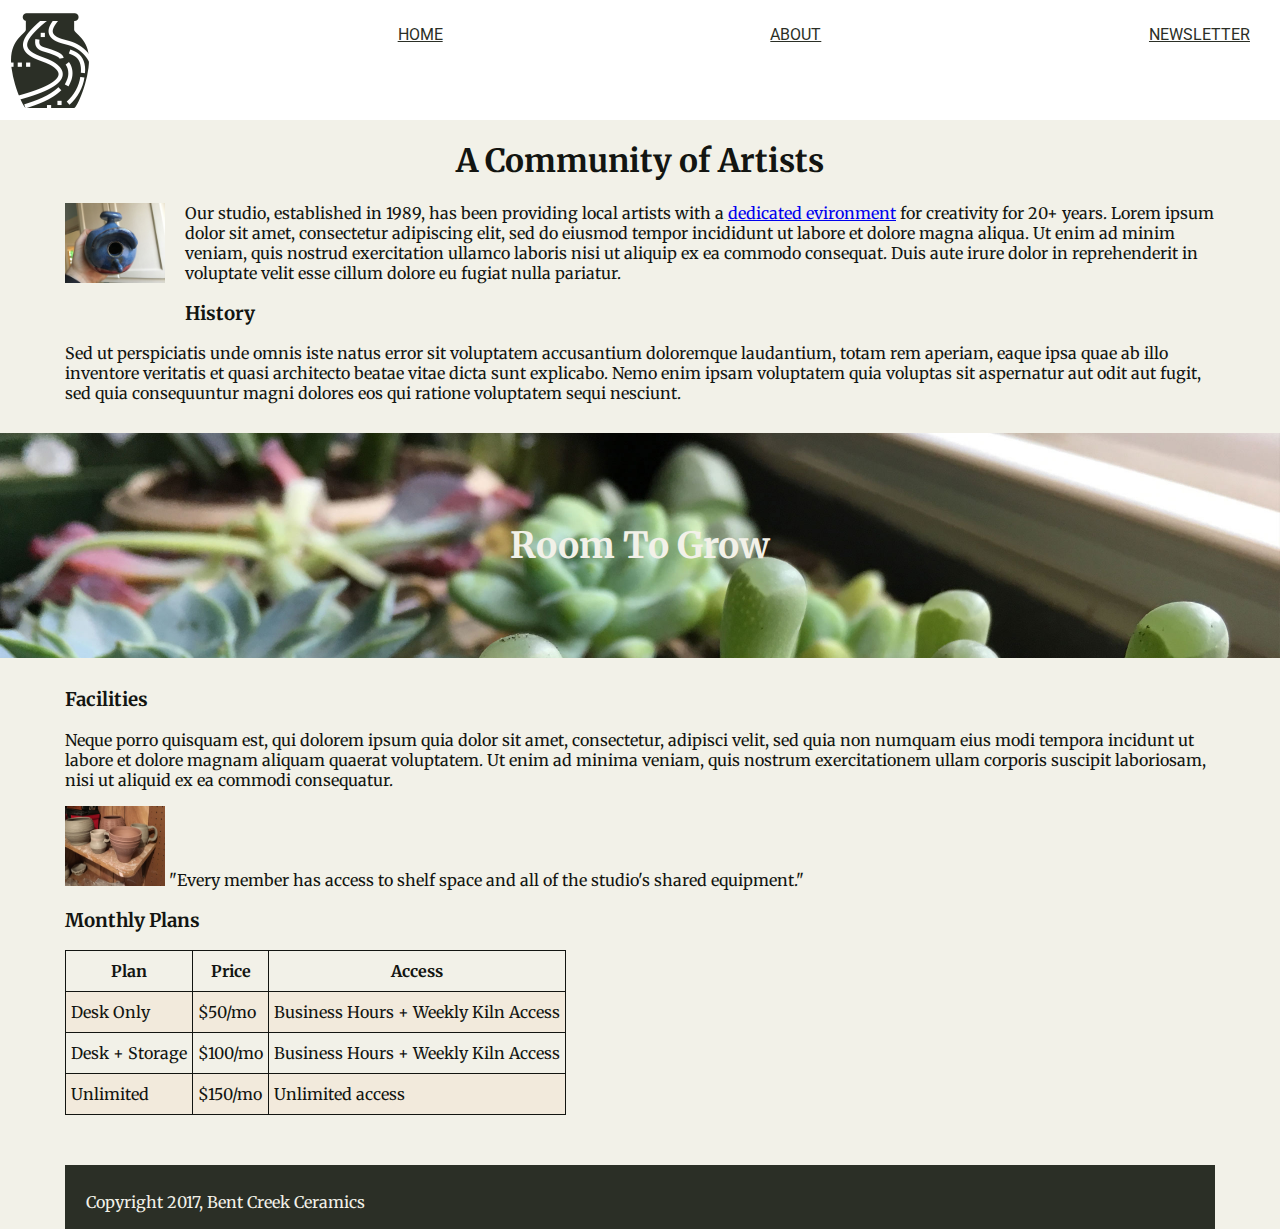
==== about.html @ 0d52db7e "created newsletter and about pages." ====
<!DOCTYPE HTML>
<html>

<head>
  <meta charset="utf-8">
  <title>"Bent Creek Ceramics - About"</title>
  <meta name="viewport" content="width=device-width, initial-scale=1">
  <link href="https://cdnjs.cloudflare.com/ajax/libs/normalize/7.0.0/normalize.min.css">
  <link rel="stylesheet" href="styles.css">
  <link href="https://fonts.googleapis.com/css?family=Merriweather:300,300i,400,400i,700|Roboto:300,300i,400,400i" rel="stylesheet">
</head>

<body id="about_page">
  <!-- Navigation section -->
  <header>
    <nav class=main-nav>
      <img src="./images/optimized/bent-creek-logo.png" alt="logo">
      <a href="index.html">Home</a>
      <a href="about.html">About</a>
      <a href="newsletter.html">Newsletter</a>
    </nav>
  </header>

  <h1> A Community of Artists </h1>
  <section>
    <img src="./images/optimized/birdhouse.jpg" alt="Blue birdhouse" id="birdhouse">
    <p>Our studio, established in 1989, has been providing local artists with a <a href="#"> dedicated evironment</a> for creativity for 20+ years. Lorem ipsum dolor sit amet, consectetur adipiscing elit, sed do eiusmod tempor incididunt ut labore et dolore magna aliqua. Ut enim ad minim veniam, quis nostrud exercitation ullamco laboris nisi ut aliquip ex ea commodo consequat. Duis aute irure dolor in reprehenderit in voluptate velit esse cillum dolore eu fugiat nulla pariatur.
    </p>
  </section>

  <section id="history">
    <h3> History</h3>
    <p>Sed ut perspiciatis unde omnis iste natus error sit voluptatem accusantium doloremque laudantium, totam rem aperiam, eaque ipsa quae ab illo inventore veritatis et quasi architecto beatae vitae dicta sunt explicabo. Nemo enim ipsam voluptatem quia voluptas sit aspernatur aut odit aut fugit, sed quia consequuntur magni dolores eos qui ratione voluptatem sequi nesciunt. </p>
  </section>

  <h2> Room To Grow </h2>

  <section id="facilities">
    <h3> Facilities</h3>
    <p>Neque porro quisquam est, qui dolorem ipsum quia dolor sit amet, consectetur, adipisci velit, sed quia non numquam eius modi tempora incidunt ut labore et dolore magnam aliquam quaerat voluptatem. Ut enim ad minima veniam, quis nostrum exercitationem ullam corporis suscipit laboriosam, nisi ut aliquid ex ea commodi consequatur. </p>
    <div>
    <img src="./images/optimized/background-1.jpg" alt="ceramic pottery" id="facilities_pic">
    <caption>"Every member has access to shelf space and all of the studio's shared equipment."</camption>
    </div
  </section>

  <section id="table">
    <h3> Monthly Plans</h3>
    <table>
      <tr>
        <th>Plan</th>
        <th>Price</th>
        <th>Access</th>
      </tr>
      <tr>
        <td>Desk Only</td>
        <td>$50/mo</td>
        <td>Business Hours + Weekly Kiln Access</td>
      </tr>
      <tr>
        <td>Desk + Storage</td>
        <td>$100/mo</td>
        <td>Business Hours + Weekly Kiln Access</td>
      </tr>
      <tr>
        <td>Unlimited</td>
        <td>$150/mo</td>
        <td>Unlimited access</td>
      </tr>
    </table>
  </section>

  <footer>
    <p>Copyright 2017, Bent Creek Ceramics </p>
  </footer>

</body>

</html>
---- styles.css ----
/*TO DO:
how to create text box with based on length of text
shrink pictures
make logo show up
*/




Body {
font-family: 'Merriweather', serif;
background-color: #F2F1E8;
margin: 0 auto;
text-align: center;
color: #131511;


}

nav {
    background-color: #FFFFFF;
    padding-top: 10px;
    padding-bottom: 10px;
    display: flex;
    flex-basis: 100%;
    justify-content: space-between;
  }

  #id {
    display: flex;
    flex-shrink: 30%;
  }

nav a{
  font-family: 'Roboto', sans-serif;
  text-transform: uppercase;
  text-align: center;
  padding-bottom: 30px;
  padding-top: 15px;
  margin-left: 30px;
  margin-right: 30px;
  color: #2B2F26;
  display:flex;
  justify-content: center;
}

  a:hover {
    color: #CD5D67;
  }

  a:active {
    color: #968772;

  }

/*ABOUT PAGE*/

.title{
  text-align: center;
  font-weight: lighter;
  font-size: 72px;
}

.images {
  display:flex;
  flex-direction: column;

}


#row1 {
  display: flex;
  flex-basis: 100%;
  flex-direction:row;
  justify-content: space-between;
}

#row2 {
  display: flex;
  flex-basis: 100%;
  flex-direction:row;
  justify-content: space-between;
  margin: 10px, 10px;
}

 #image1 {
  flex-basis:60%;
}
div #image2 {
  flex-basis: 20%;

}
#image3 {
  flex-basis: 20%;
}
#image4 #image5{
  flex-basis: 20%;
}
#image6 {
    flex-basis: 40%;
}
#image7 {
    flex-basis: 20%;
}
.images p {
  border: 1px solid #2B2F26;
  background-color: #2B2F26;
  color: #F2F1E8;
  padding: 50px;
  box-sizing: content-box;
  text-align: center;
  position: relative;
  top: -210px;

}
/* picture sizing last resor


#picture2 {

}
#picture3 {

}

#picture4 {

}

#picture5 {

}
#picture6 {

}
#picture7 {

}
*/

/* NEWSLETTER PAGE */

#newsletter {
  background-image: url("./images/optimized/background-2.jpg");


}

form {
  background-color:white;
  width: 800px;
  height: 300px;
  padding: 50px 10px;
  margin: auto;
  margin-top: 50px;
  margin-bottom: 150px;
  display:flex;
  flex-direction: column;
}

  input {
    border: none;
    border-bottom: 1px solid #968772;
  }



label {
  font-family: 'Roboto', sans-serif;
  color: #968772;
  font-size: 24px;


}

button {
  font-family: 'Roboto', sans-serif;
  border: 1px solid #968772;
  background-color:#968772;
  color:#F2F1E8;
  padding: 12px 24px;
  font-size: 18px;
  box-sizing: content-box;

  }

button:hover {
  background-color: #967343;
  color: #FFFFFF;
}


footer {
  background-color: #2B2F26;
  border: 1px solid #2B2F26;
  color: #F2F1E8;
  text-align: left;
  padding: 10px 0 0 20px;
  display: flex;
  flex-basis: 100%;
}

/* ABOUT PAGE*/

#about_page {
  text-align: left;


}

#about_page > section {
  margin: 0 65px;

}

#about_page > h1, h2 {
  text-align: center;
}

#about_page > h2 {
  background-color: #32411A;
  background-image: url("./images/optimized/background-3.jpg");
  background-size: cover;
  color: #F2F1E8;
  padding: 90px 0;
  font-size: 36px;
}

#birdhouse {
  width: 100px;
  height: 80px;
  float: left;
  padding-right: 20px;
  padding-bottom: 20px;
}
#facilities_pic > p {
  float: left;
}

#facilities_pic {
  width: 100px;
  height: 80px;

}
table, tr, td, th{
  border:1px solid #131511;
  border-collapse: collapse;
  box-sizing: content-box;
}

table{
  margin-bottom: 50px;
  }
tr:nth-child(even) {
  background: #F2EADC}

tr:nth-child(odd) {
  background: #F2F1E8}

th{
  text-align: center;
}

th, tr, td {
  padding: 10px 5px;
}
/*
Colors:
Background: #F2F1E8
Text: #131511
Inline Link: #968772
Inline Link (Hover): #967343
Navigation Background: #FFFFFF
Navigation Text: #2B2F26
Navigation Text (Hover): #CD5D67
Navigation Text (Active) #968772
Button Background: #968772
Button Background (Hover): #967343
Button Text: #F2F1E8
Button Text (Hover): #FFFFFF
Input Border Bottom: #968772
Input Border Bottom (Focus): #967343
*/
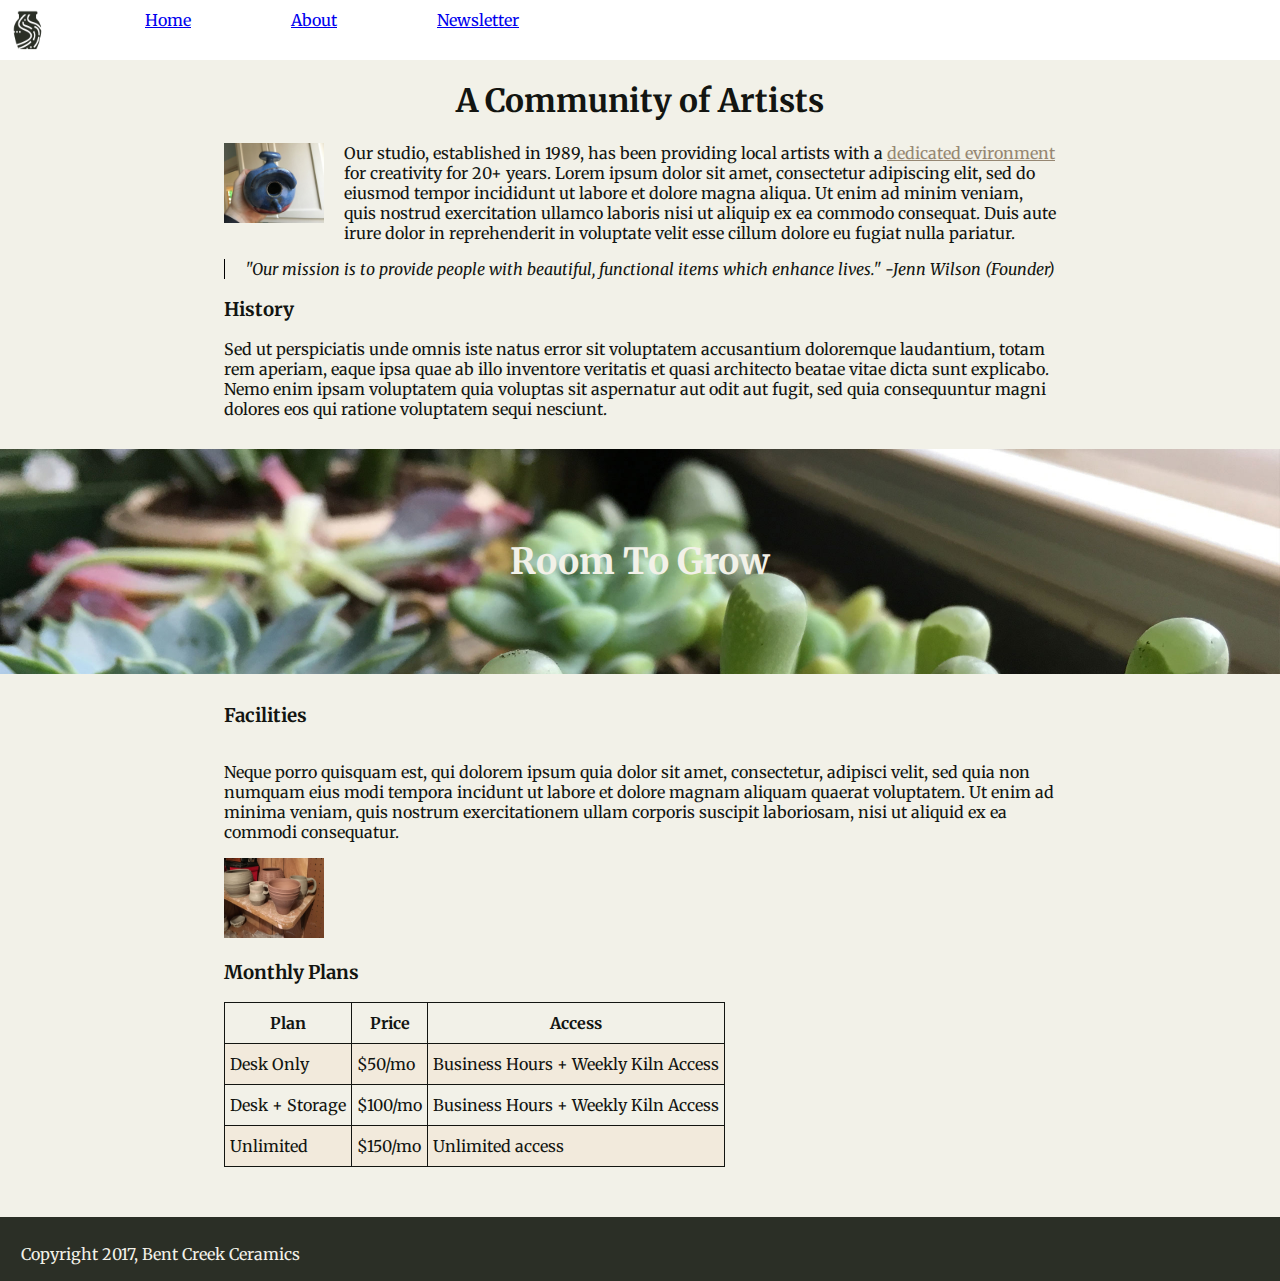
==== commit d07e180c: "fixed alignment on about page; fixed inputs on Newsletter page, navigation links still need to be ce" ====
--- a/about.html
+++ b/about.html
@@ -14,7 +14,7 @@
   <!-- Navigation section -->
   <header>
     <nav class=main-nav>
-      <img src="./images/optimized/bent-creek-logo.png" alt="logo">
+      <img src="./images/optimized/bent-creek-logo.png" alt="logo" id="logo">
       <a href="index.html">Home</a>
       <a href="about.html">About</a>
       <a href="newsletter.html">Newsletter</a>
@@ -26,6 +26,8 @@
     <img src="./images/optimized/birdhouse.jpg" alt="Blue birdhouse" id="birdhouse">
     <p>Our studio, established in 1989, has been providing local artists with a <a href="#"> dedicated evironment</a> for creativity for 20+ years. Lorem ipsum dolor sit amet, consectetur adipiscing elit, sed do eiusmod tempor incididunt ut labore et dolore magna aliqua. Ut enim ad minim veniam, quis nostrud exercitation ullamco laboris nisi ut aliquip ex ea commodo consequat. Duis aute irure dolor in reprehenderit in voluptate velit esse cillum dolore eu fugiat nulla pariatur.
     </p>
+    <p id="quote">"Our mission is to provide people with beautiful, functional items which enhance lives."
+-Jenn Wilson (Founder)</p>
   </section>
 
   <section id="history">
@@ -38,10 +40,11 @@
   <section id="facilities">
     <h3> Facilities</h3>
     <p>Neque porro quisquam est, qui dolorem ipsum quia dolor sit amet, consectetur, adipisci velit, sed quia non numquam eius modi tempora incidunt ut labore et dolore magnam aliquam quaerat voluptatem. Ut enim ad minima veniam, quis nostrum exercitationem ullam corporis suscipit laboriosam, nisi ut aliquid ex ea commodi consequatur. </p>
-    <div>
+    <div id= "facilities_image">
     <img src="./images/optimized/background-1.jpg" alt="ceramic pottery" id="facilities_pic">
-    <caption>"Every member has access to shelf space and all of the studio's shared equipment."</camption>
-    </div
+    <!--
+    <caption>"Every member has access to shelf space and all of the studio's shared equipment."</camption> -->
+    </div>
   </section>
 
   <section id="table">
--- a/styles.css
+++ b/styles.css
@@ -23,25 +23,31 @@
     padding-bottom: 10px;
     display: flex;
     flex-basis: 100%;
-    justify-content: space-between;
-  }
-
-  #id {
-    display: flex;
-    flex-shrink: 30%;
-  }
-
-nav a{
+    flex-direction: row;
+    j
+
+  }
+
+
+  #logo {
+    height: 40px;
+    width: 35px;
+    padding-left: 10px;
+
+  }
+
+#test2{
   font-family: 'Roboto', sans-serif;
   text-transform: uppercase;
-  text-align: center;
-  padding-bottom: 30px;
-  padding-top: 15px;
-  margin-left: 30px;
-  margin-right: 30px;
   color: #2B2F26;
-  display:flex;
-  justify-content: center;
+  padding-top: 10px;
+  padding-left: 450px;
+  align-content: center;
+
+}
+
+nav a {
+  padding-left: 100px;
 }
 
   a:hover {
@@ -53,26 +59,37 @@
 
   }
 
-/*ABOUT PAGE*/
+  footer {
+    background-color: #2B2F26;
+    border: 1px solid #2B2F26;
+    color: #F2F1E8;
+    text-align: left;
+    padding: 10px 0 0 20px;
+    display: flex;
+    flex-basis: 100%;
+  }
+
+/*INDEX PAGE*/
 
 .title{
   text-align: center;
   font-weight: lighter;
-  font-size: 72px;
+  font-size: 42px;
 }
 
 .images {
-  display:flex;
-  flex-direction: column;
-
-}
-
+
+  margin: auto;
+}
 
 #row1 {
   display: flex;
   flex-basis: 100%;
   flex-direction:row;
   justify-content: space-between;
+  height: 300px;
+  width: 875px;
+
 }
 
 #row2 {
@@ -81,86 +98,96 @@
   flex-direction:row;
   justify-content: space-between;
   margin: 10px, 10px;
-}
-
- #image1 {
+  height: 166px;
+  width: 875px;
+}
+
+#picture1 {
+  height: 250px;
+  width: 500px;
+
+}
+
+/*
+ #picture1 {
+   display: flex;
   flex-basis:60%;
-}
-div #image2 {
-  flex-basis: 20%;
-
-}
-#image3 {
-  flex-basis: 20%;
-}
-#image4 #image5{
-  flex-basis: 20%;
-}
-#image6 {
-    flex-basis: 40%;
-}
-#image7 {
-    flex-basis: 20%;
+  flex-shrink: .1;
+  */
+
+
+#picture2 {
+  height: 250px;
+  width: 158px;
+
+}
+#picture3 {
+  height: 250px;
+  width: 158px;
+}
+#picture4 {
+  height: 166px;
+  width: 166px;
+}
+#picture5{
+  height: 166px;
+  width: 166px;
+}
+#picture6 {
+  height: 166px;
+  width: 333px;
+}
+#picture7 {
+  height: 166px;
+  width: 166px;
 }
 .images p {
   border: 1px solid #2B2F26;
   background-color: #2B2F26;
   color: #F2F1E8;
-  padding: 50px;
+  padding: 5px;
   box-sizing: content-box;
   text-align: center;
   position: relative;
-  top: -210px;
-
-}
-/* picture sizing last resor
-
-
-#picture2 {
-
-}
-#picture3 {
-
-}
-
-#picture4 {
-
-}
-
-#picture5 {
-
-}
-#picture6 {
-
-}
-#picture7 {
-
-}
-*/
+  top: -60px;
+
+}
 
 /* NEWSLETTER PAGE */
 
-#newsletter {
+#Newsletter {
+
+  background-color: #32411A;
   background-image: url("./images/optimized/background-2.jpg");
+  background-repeat: no-repeat;
+  background-size: 100%;
+
+
 
 
 }
 
 form {
   background-color:white;
-  width: 800px;
-  height: 300px;
-  padding: 50px 10px;
-  margin: auto;
+  flex-basis: 45%;
+  padding: 50px 20px;
+  margin-left: 300px;
+  margin-right: 300px;
   margin-top: 50px;
   margin-bottom: 150px;
-  display:flex;
+  display: flex;
   flex-direction: column;
+  min-width: 750px;
+
+
 }
 
   input {
     border: none;
     border-bottom: 1px solid #968772;
+    margin-bottom:10px;
+    height:20px;
+
   }
 
 
@@ -169,6 +196,8 @@
   font-family: 'Roboto', sans-serif;
   color: #968772;
   font-size: 24px;
+  text-align: left;
+  padding-top: 20px;
 
 
 }
@@ -179,8 +208,12 @@
   background-color:#968772;
   color:#F2F1E8;
   padding: 12px 24px;
+  margin-top: 10px;
   font-size: 18px;
-  box-sizing: content-box;
+  align-content: center;
+  display: inline-block;
+  width: 100px;
+  align-self: center;
 
   }
 
@@ -189,28 +222,32 @@
   color: #FFFFFF;
 }
 
-
-footer {
-  background-color: #2B2F26;
-  border: 1px solid #2B2F26;
-  color: #F2F1E8;
-  text-align: left;
-  padding: 10px 0 0 20px;
-  display: flex;
-  flex-basis: 100%;
-}
+form > h2 {
+  margin-bottom: 25px;
+}
+
 
 /* ABOUT PAGE*/
 
 #about_page {
   text-align: left;
-
+  width: 100%;
 
 }
 
 #about_page > section {
-  margin: 0 65px;
-
+  width: 65%;
+  margin: auto;
+
+
+}
+
+p a {
+  color:#968772;
+}
+
+p a:hover {
+  color: #967343;
 }
 
 #about_page > h1, h2 {
@@ -233,15 +270,26 @@
   padding-right: 20px;
   padding-bottom: 20px;
 }
-#facilities_pic > p {
+
+#quote {
+  border-left: 1px solid black;
+  padding-left: 20px;
+  font-style: italic;
+}
+
+
+#facilities > p {
   float: left;
 }
 
 #facilities_pic {
   width: 100px;
   height: 80px;
-
-}
+}
+#facilities > p {
+  float: left;
+}
+
 table, tr, td, th{
   border:1px solid #131511;
   border-collapse: collapse;
@@ -264,6 +312,9 @@
 th, tr, td {
   padding: 10px 5px;
 }
+
+
+
 /*
 Colors:
 Background: #F2F1E8
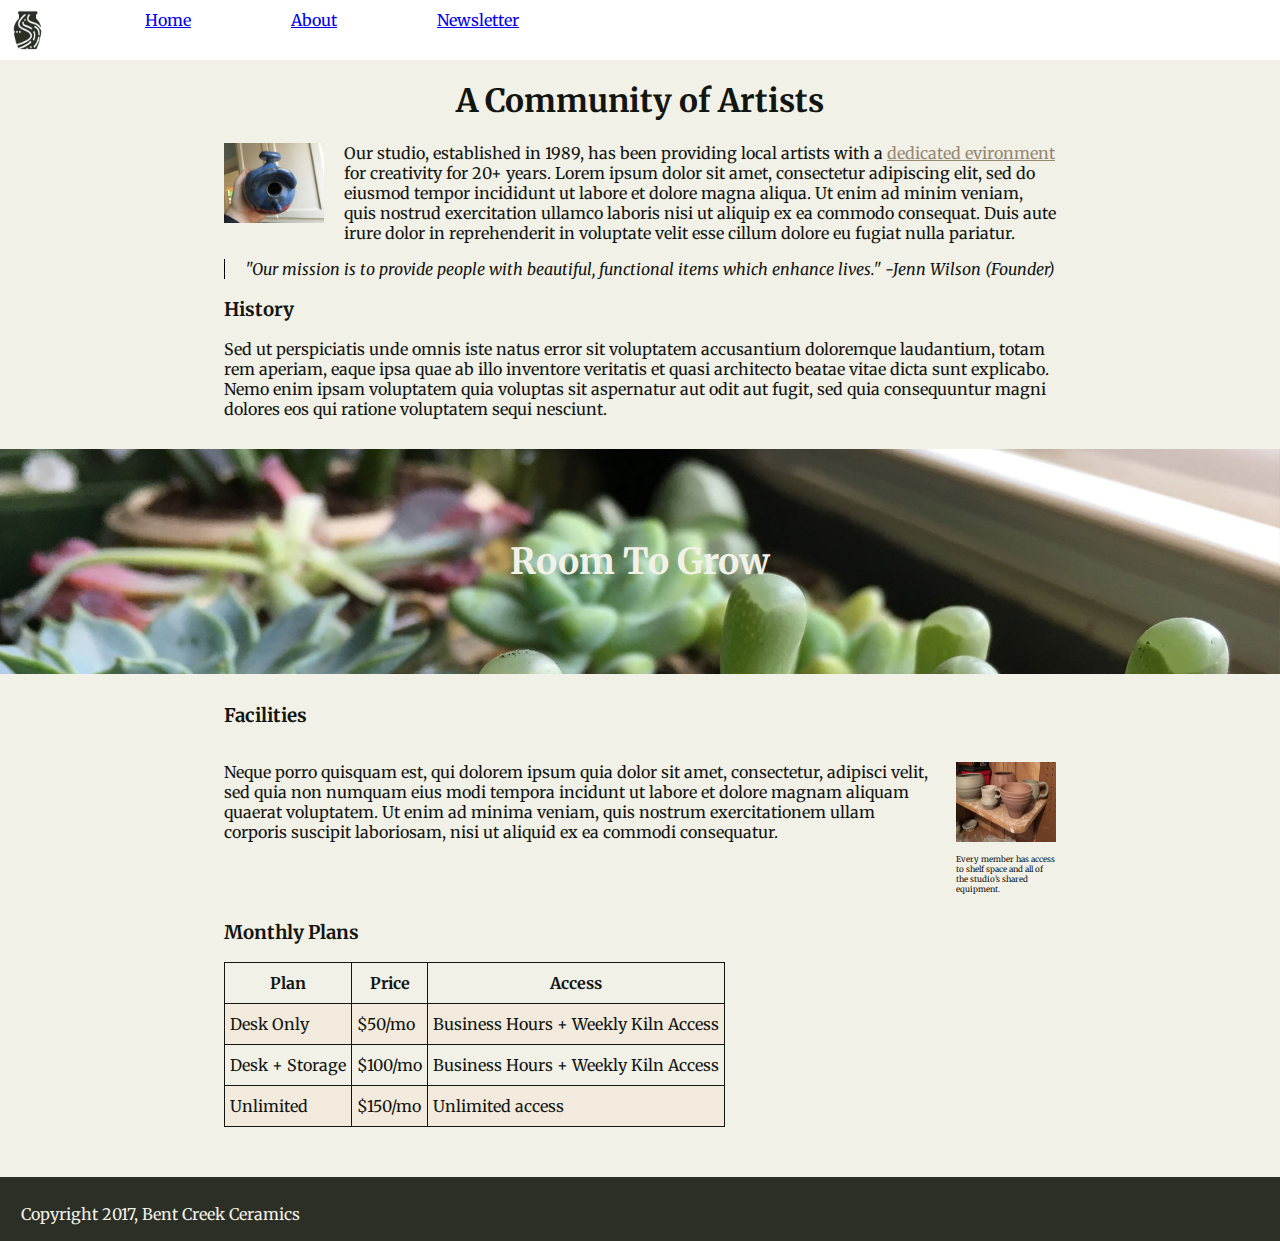
==== commit 3348719c: "finished facilities section of page. About page finished." ====
--- a/about.html
+++ b/about.html
@@ -37,14 +37,17 @@
 
   <h2> Room To Grow </h2>
 
-  <section id="facilities">
+  <section>
     <h3> Facilities</h3>
+    <div id= "facilities">
     <p>Neque porro quisquam est, qui dolorem ipsum quia dolor sit amet, consectetur, adipisci velit, sed quia non numquam eius modi tempora incidunt ut labore et dolore magnam aliquam quaerat voluptatem. Ut enim ad minima veniam, quis nostrum exercitationem ullam corporis suscipit laboriosam, nisi ut aliquid ex ea commodi consequatur. </p>
+
     <div id= "facilities_image">
     <img src="./images/optimized/background-1.jpg" alt="ceramic pottery" id="facilities_pic">
-    <!--
-    <caption>"Every member has access to shelf space and all of the studio's shared equipment."</camption> -->
+
+    <p id="sub-text">Every member has access to shelf space and all of the studio's shared equipment.</p>
     </div>
+
   </section>
 
   <section id="table">
--- a/styles.css
+++ b/styles.css
@@ -278,17 +278,23 @@
 }
 
 
-#facilities > p {
-  float: left;
-}
-
 #facilities_pic {
   width: 100px;
   height: 80px;
-}
-#facilities > p {
-  float: left;
-}
+  padding-left: 15px;
+  padding-top: 16px
+}
+
+#facilities {
+  display: flex;
+  flex-direction: row;
+}
+
+#sub-text {
+  font-size: 8px;
+  padding-left: 15px;
+}
+
 
 table, tr, td, th{
   border:1px solid #131511;
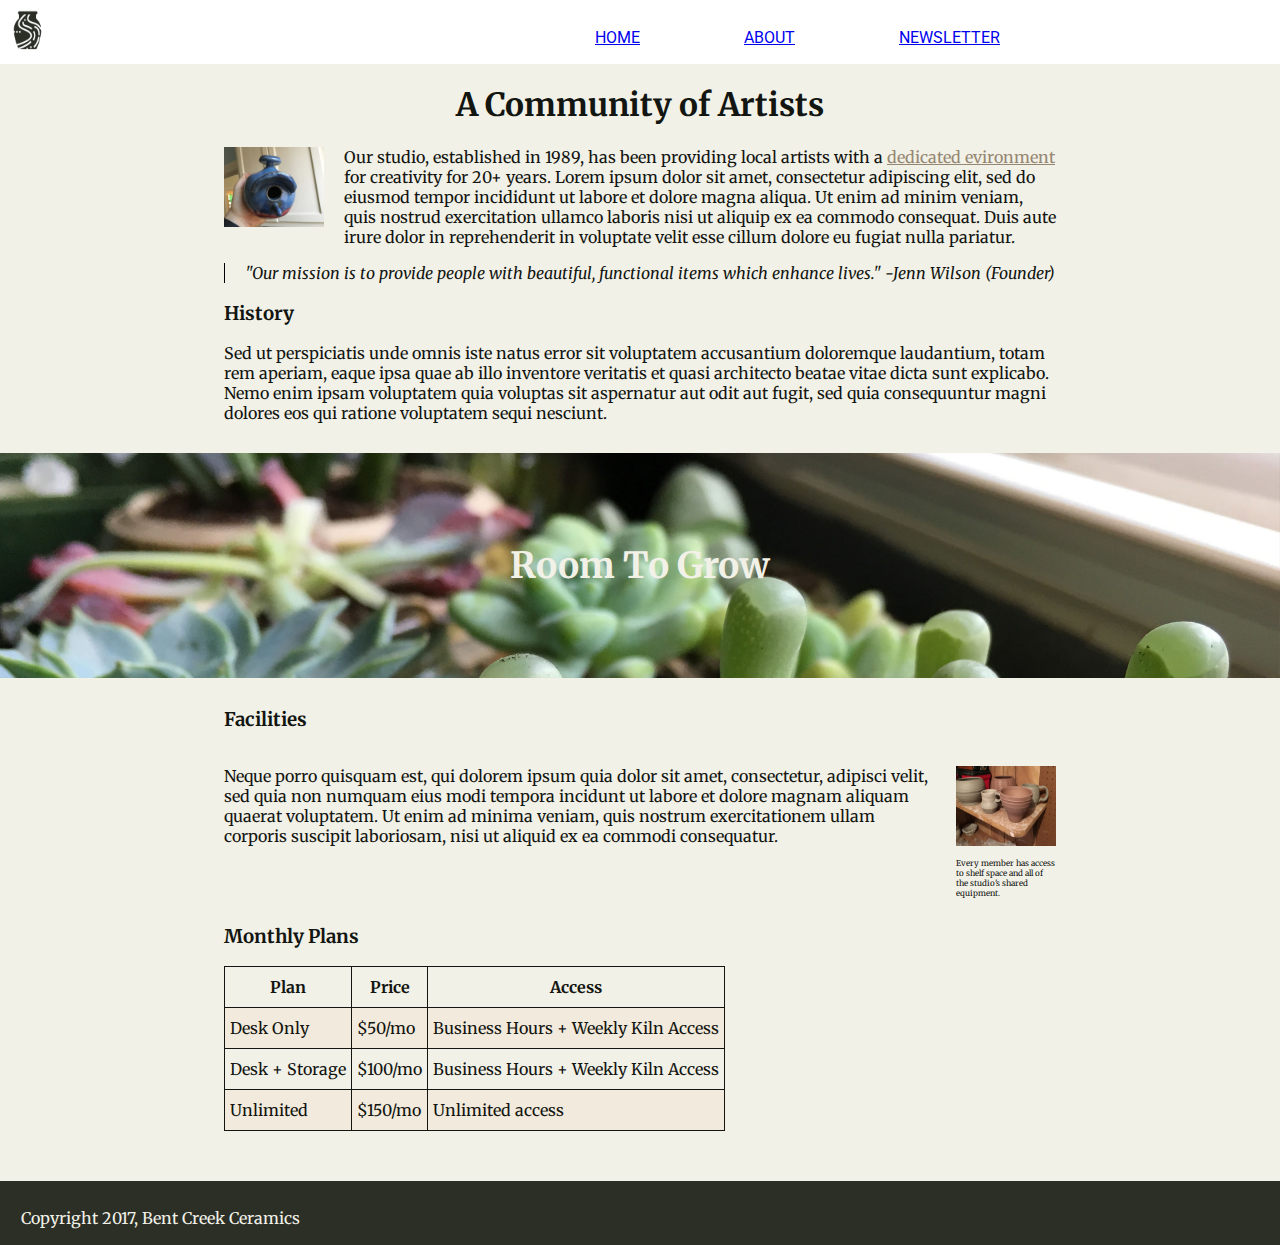
==== commit fc463ead: "finished newsletter page. Fixed inputs by including values, not labels." ====
--- a/about.html
+++ b/about.html
@@ -13,11 +13,15 @@
 <body id="about_page">
   <!-- Navigation section -->
   <header>
-    <nav class=main-nav>
+    <nav>
+      <div id="test1">
       <img src="./images/optimized/bent-creek-logo.png" alt="logo" id="logo">
+    </div>
+    <div id ="test2">
       <a href="index.html">Home</a>
       <a href="about.html">About</a>
       <a href="newsletter.html">Newsletter</a>
+    </div>
     </nav>
   </header>
 
--- a/styles.css
+++ b/styles.css
@@ -1,7 +1,6 @@
 /*TO DO:
 how to create text box with based on length of text
 shrink pictures
-make logo show up
 */
 
 
@@ -73,7 +72,6 @@
 
 .title{
   text-align: center;
-  font-weight: lighter;
   font-size: 42px;
 }
 
@@ -87,8 +85,7 @@
   flex-basis: 100%;
   flex-direction:row;
   justify-content: space-between;
-  height: 300px;
-  width: 875px;
+  width: 100%;
 
 }
 
@@ -98,13 +95,13 @@
   flex-direction:row;
   justify-content: space-between;
   margin: 10px, 10px;
-  height: 166px;
-  width: 875px;
+  width: 100%;
+
 }
 
 #picture1 {
-  height: 250px;
-  width: 500px;
+  height: 70%;
+  width: 100%;
 
 }
 
@@ -117,29 +114,33 @@
 
 
 #picture2 {
-  height: 250px;
-  width: 158px;
+  height: 70%;
+  width: 89%;
 
 }
 #picture3 {
-  height: 250px;
-  width: 158px;
+  height: 70%;
+  width: 55%;
 }
 #picture4 {
-  height: 166px;
-  width: 166px;
+  height: 80%;
+  width: 80%;
 }
 #picture5{
-  height: 166px;
-  width: 166px;
+  height: 80%;
+  width: 70%;
 }
 #picture6 {
-  height: 166px;
-  width: 333px;
+  height: 80%;
+  width: 70%;
 }
 #picture7 {
-  height: 166px;
-  width: 166px;
+  height: 80%;
+  width: 70%;
+}
+
+.images {
+  margin: 0;
 }
 .images p {
   border: 1px solid #2B2F26;
@@ -150,6 +151,8 @@
   text-align: center;
   position: relative;
   top: -60px;
+  display: inline-block;
+  align-self: left;
 
 }
 
@@ -157,36 +160,43 @@
 
 #Newsletter {
 
-  background-color: #32411A;
+
   background-image: url("./images/optimized/background-2.jpg");
   background-repeat: no-repeat;
   background-size: 100%;
-
-
-
+  width: 100%;
 
 }
 
 form {
   background-color:white;
-  flex-basis: 45%;
   padding: 50px 20px;
-  margin-left: 300px;
-  margin-right: 300px;
+  width: 45%;
+  display: flex;
+  flex-direction: column;
+  align-content: center;
+  margin: auto;
   margin-top: 50px;
   margin-bottom: 150px;
-  display: flex;
-  flex-direction: column;
-  min-width: 750px;
-
-
+
+
+
+}
+
+form h2 {
+  margin-top: 0;
 }
 
   input {
     border: none;
-    border-bottom: 1px solid #968772;
+    border-bottom: 2px solid #968772;
     margin-bottom:10px;
     height:20px;
+    font-family: 'Roboto', sans-serif;
+    font-size: 18px;
+    color: #968772;
+    margin-bottom: 20px;
+    outline:none;
 
   }
 
@@ -214,6 +224,7 @@
   display: inline-block;
   width: 100px;
   align-self: center;
+  outline:none;
 
   }
 
@@ -238,7 +249,6 @@
 #about_page > section {
   width: 65%;
   margin: auto;
-
 
 }
 
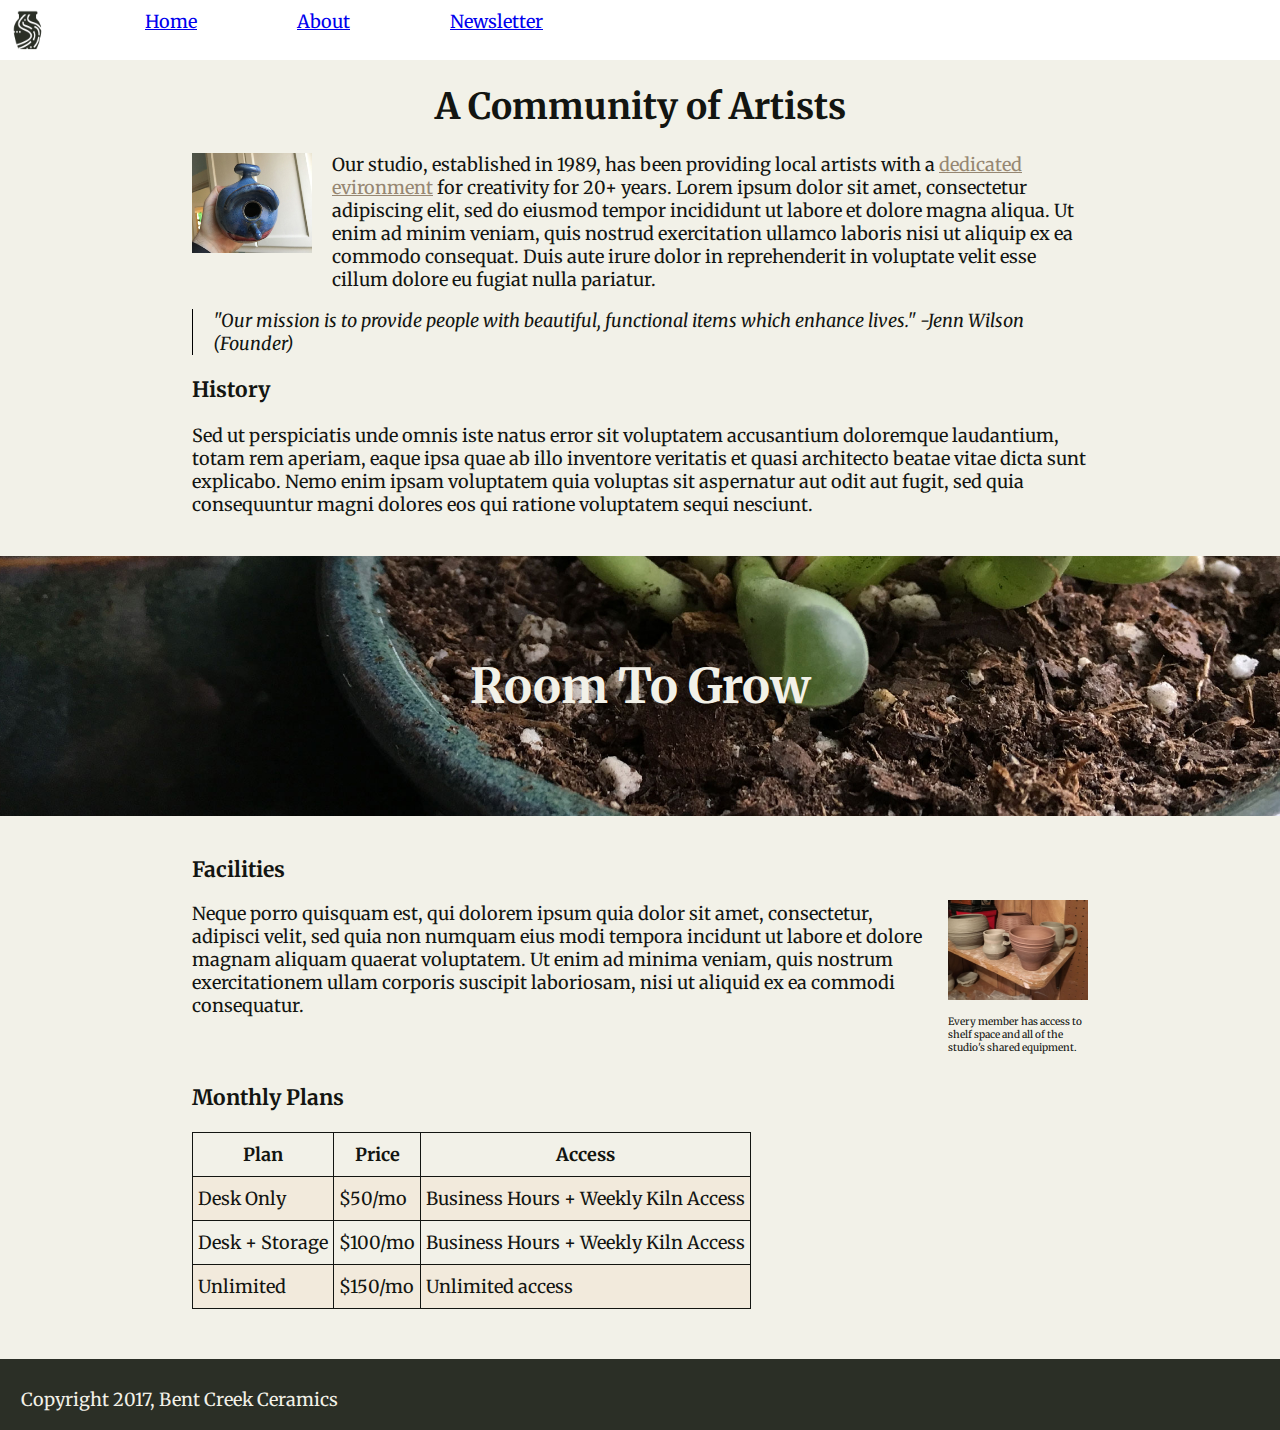
==== commit 29c35559: "before tinkering with navigation." ====
--- a/about.html
+++ b/about.html
@@ -14,21 +14,21 @@
   <!-- Navigation section -->
   <header>
     <nav>
-      <div id="test1">
+      <!-- <div id="test1"> -->
       <img src="./images/optimized/bent-creek-logo.png" alt="logo" id="logo">
-    </div>
-    <div id ="test2">
+    <!-- </div> -->
+    <!-- <div id ="test2"> -->
       <a href="index.html">Home</a>
       <a href="about.html">About</a>
       <a href="newsletter.html">Newsletter</a>
-    </div>
+    <!-- </div> -->
     </nav>
   </header>
 
   <h1> A Community of Artists </h1>
   <section>
     <img src="./images/optimized/birdhouse.jpg" alt="Blue birdhouse" id="birdhouse">
-    <p>Our studio, established in 1989, has been providing local artists with a <a href="#"> dedicated evironment</a> for creativity for 20+ years. Lorem ipsum dolor sit amet, consectetur adipiscing elit, sed do eiusmod tempor incididunt ut labore et dolore magna aliqua. Ut enim ad minim veniam, quis nostrud exercitation ullamco laboris nisi ut aliquip ex ea commodo consequat. Duis aute irure dolor in reprehenderit in voluptate velit esse cillum dolore eu fugiat nulla pariatur.
+    <p>Our studio, established in 1989, has been providing local artists with a <a href="#facilities"> dedicated evironment</a> for creativity for 20+ years. Lorem ipsum dolor sit amet, consectetur adipiscing elit, sed do eiusmod tempor incididunt ut labore et dolore magna aliqua. Ut enim ad minim veniam, quis nostrud exercitation ullamco laboris nisi ut aliquip ex ea commodo consequat. Duis aute irure dolor in reprehenderit in voluptate velit esse cillum dolore eu fugiat nulla pariatur.
     </p>
     <p id="quote">"Our mission is to provide people with beautiful, functional items which enhance lives."
 -Jenn Wilson (Founder)</p>
@@ -48,6 +48,7 @@
 
     <div id= "facilities_image">
     <img src="./images/optimized/background-1.jpg" alt="ceramic pottery" id="facilities_pic">
+
 
     <p id="sub-text">Every member has access to shelf space and all of the studio's shared equipment.</p>
     </div>
--- a/styles.css
+++ b/styles.css
@@ -13,6 +13,7 @@
 text-align: center;
 color: #131511;
 
+  /*margin: 0 500px 0 500px;*/
 
 }
 
@@ -21,9 +22,13 @@
     padding-top: 10px;
     padding-bottom: 10px;
     display: flex;
-    flex-basis: 100%;
+    /*flex-basis: 100%;*/
     flex-direction: row;
-    j
+    /*position: fixed;
+    /*top: 0;
+    right: 0;
+    left: 0;*/
+
 
   }
 
@@ -66,26 +71,46 @@
     padding: 10px 0 0 20px;
     display: flex;
     flex-basis: 100%;
+    margin-bottom: 0;
   }
 
 /*INDEX PAGE*/
 
 .title{
   text-align: center;
-  font-size: 42px;
+  font-size: 36px;
+  margin-bottom: 0;
+
+}
+
+.title h1 {
+    margin-bottom: 0;
+}
+.title h3 {
+    margin-top: 0;
 }
 
 .images {
 
-  margin: auto;
+  margin: 0 150px;
+  height: 600px;
+  margin-bottom: 50px;
+
+
+
 }
 
 #row1 {
   display: flex;
   flex-basis: 100%;
   flex-direction:row;
-  justify-content: space-between;
-  width: 100%;
+  justify-content: center;
+  height: 60%;
+  margin-left: 15px;
+  margin-right:15px;
+  margin-bottom: 20px;
+
+
 
 }
 
@@ -93,91 +118,141 @@
   display: flex;
   flex-basis: 100%;
   flex-direction:row;
-  justify-content: space-between;
-  margin: 10px, 10px;
-  width: 100%;
+  justify-content: center;
+  height: 40%;
+  margin-right:15px;
+  margin-bottom: 20px;
+
 
 }
 
 #picture1 {
-  height: 70%;
-  width: 100%;
-
-}
-
-/*
- #picture1 {
-   display: flex;
-  flex-basis:60%;
-  flex-shrink: .1;
-  */
-
+  background-image: url("./images/optimized/product-1.jpg");
+  flex-basis: 57%;
+  margin-right: 20px;
+  background-position: center;
+  background-size: cover;
+  flex-direction: column;
+
+}
+/*#picture1 p {
+  width: 250px;
+}*/
 
 #picture2 {
-  height: 70%;
-  width: 89%;
-
-}
+  background-image: url("./images/optimized/product-2.jpg");
+  flex-basis: 18%;
+  margin-right: 20px;
+  background-position: center;
+  background-size: cover;
+
+}
+
+
+/*#picture2 p {
+  width: 50px;
+}*/
+
 #picture3 {
-  height: 70%;
-  width: 55%;
-}
+  background-image: url("./images/optimized/product-3.jpg");
+  flex-basis: 18%;
+  margin-right: 20px;
+  background-position: center;
+  background-size: cover;
+}
+
+/*#picture3 p {
+  width: 100px;
+}*/
 #picture4 {
-  height: 80%;
-  width: 80%;
-}
+  background-image: url("./images/optimized/product-4.jpg");
+  flex-basis: 18%;
+  margin-right: 20px;
+  background-position: center;
+  background-size: cover;
+}
+
+/*#picture4 p {
+  width: 140px;
+}*/
+
 #picture5{
-  height: 80%;
-  width: 70%;
-}
+  background-image: url("./images/optimized/product-5.jpg");
+  flex-basis: 18%;
+  margin-right: 20px;
+  background-position: center;
+  background-size: cover;
+}
+
+/*#picture5 p {
+  width: 250px;
+}*/
 #picture6 {
-  height: 80%;
-  width: 70%;
-}
+  background-image: url("./images/optimized/product-6.jpg");
+  flex-basis: 37%;
+  margin-right: 20px;
+  background-position: center;
+  background-size: cover;
+}
+/*#picture6 p {
+  width: 230px;
+}*/
 #picture7 {
-  height: 80%;
-  width: 70%;
-}
-
-.images {
-  margin: 0;
-}
+  background-image: url("./images/optimized/product-7.jpg");
+  flex-basis: 18%;
+  background-position: center;
+  background-size: cover;
+}
+/*#picture7 p {
+  width: 245px;
+}*/
+
+
 .images p {
   border: 1px solid #2B2F26;
   background-color: #2B2F26;
   color: #F2F1E8;
-  padding: 5px;
-  box-sizing: content-box;
-  text-align: center;
+  font-size: 18px;
+  /*padding: 20px;
   position: relative;
-  top: -60px;
-  display: inline-block;
-  align-self: left;
-
-}
+  top: 330px;*/
+}
+  /*box-sizing: content-box;
+  text-align: center;*/
+/*.images #row1 p {
+  position: relative;
+  top: 470px;
+}*/
+
+
 
 /* NEWSLETTER PAGE */
 
-#Newsletter {
+#Newsletter-background {
 
 
   background-image: url("./images/optimized/background-2.jpg");
   background-repeat: no-repeat;
-  background-size: 100%;
+  background-size: cover;
   width: 100%;
+  height: 900px;
+  display:flex;
+  align-items: center;
 
 }
 
 form {
   background-color:white;
-  padding: 50px 20px;
+  padding: 50px 50px;
   width: 45%;
   display: flex;
   flex-direction: column;
   align-content: center;
   margin: auto;
-  margin-top: 50px;
-  margin-bottom: 150px;
+  
+
+
+
 
 
 
@@ -193,7 +268,7 @@
     margin-bottom:10px;
     height:20px;
     font-family: 'Roboto', sans-serif;
-    font-size: 18px;
+    font-size: 24px;
     color: #968772;
     margin-bottom: 20px;
     outline:none;
@@ -243,11 +318,12 @@
 #about_page {
   text-align: left;
   width: 100%;
+  font-size: 18px;
 
 }
 
 #about_page > section {
-  width: 65%;
+  width: 70%;
   margin: auto;
 
 }
@@ -267,15 +343,19 @@
 #about_page > h2 {
   background-color: #32411A;
   background-image: url("./images/optimized/background-3.jpg");
+  height:100%;
+  background-attachment: fixed;
+  background-position: center;
+  background-repeat: no-repeat;
   background-size: cover;
   color: #F2F1E8;
-  padding: 90px 0;
-  font-size: 36px;
+  padding: 100px 0;
+  font-size: 48px;
 }
 
 #birdhouse {
-  width: 100px;
-  height: 80px;
+  width: 120px;
+  height: 100px;
   float: left;
   padding-right: 20px;
   padding-bottom: 20px;
@@ -289,8 +369,8 @@
 
 
 #facilities_pic {
-  width: 100px;
-  height: 80px;
+  width: 140px;
+  height: 100px;
   padding-left: 15px;
   padding-top: 16px
 }
@@ -298,13 +378,22 @@
 #facilities {
   display: flex;
   flex-direction: row;
+  position: relative;
+  top: -20px;
+
+}
+#facilities h3{
+  margin-bottom: 0;
 }
 
 #sub-text {
-  font-size: 8px;
+  font-size: 10px;
   padding-left: 15px;
 }
 
+#table h3 {
+  margin-top: 0;
+}
 
 table, tr, td, th{
   border:1px solid #131511;
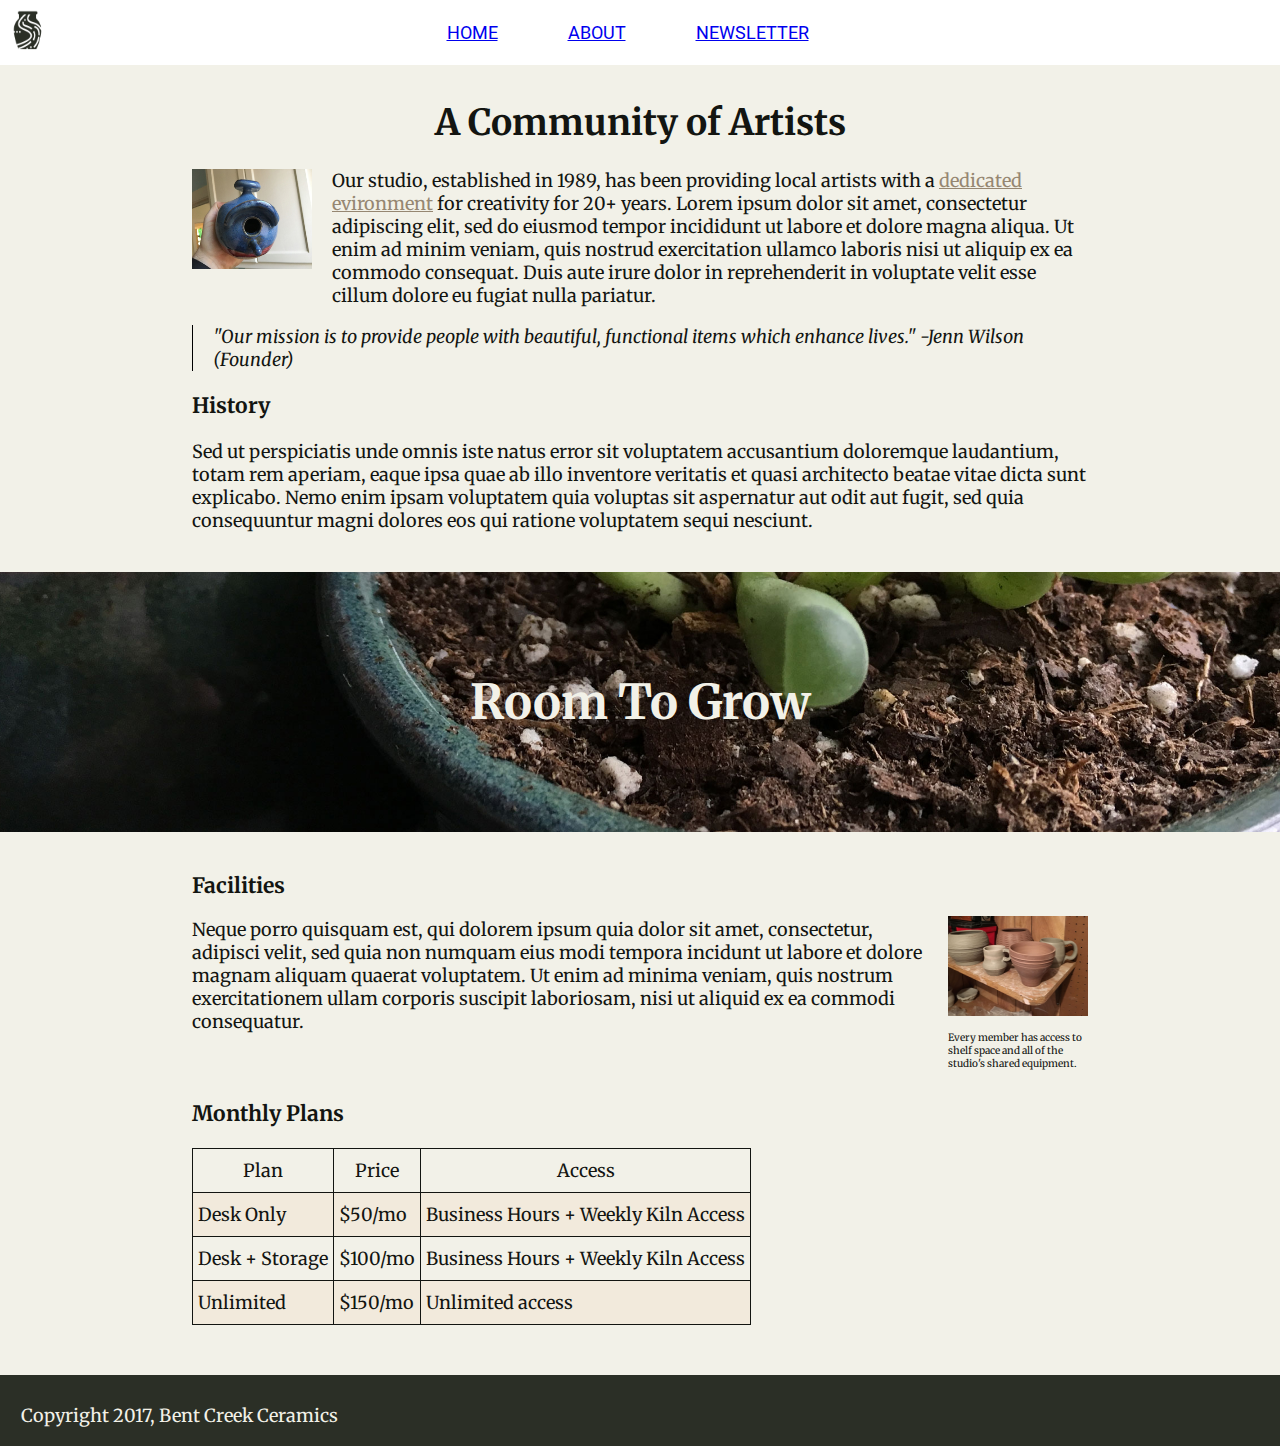
==== commit 634aa81c: "About page complete, nav bar complete, newsletter page complete: fixed background to viewer height o" ====
--- a/about.html
+++ b/about.html
@@ -14,14 +14,17 @@
   <!-- Navigation section -->
   <header>
     <nav>
-      <!-- <div id="test1"> -->
+
+    <div id="image-logo">
       <img src="./images/optimized/bent-creek-logo.png" alt="logo" id="logo">
-    <!-- </div> -->
-    <!-- <div id ="test2"> -->
+    </div>
+
+    <div id ="navigation">
       <a href="index.html">Home</a>
       <a href="about.html">About</a>
       <a href="newsletter.html">Newsletter</a>
-    <!-- </div> -->
+    </div>
+
     </nav>
   </header>
 
--- a/styles.css
+++ b/styles.css
@@ -1,22 +1,25 @@
-/*TO DO:
-how to create text box with based on length of text
-shrink pictures
-*/
-
-
-
-
+/*______MAIN BODY ALL__________*/
 Body {
 font-family: 'Merriweather', serif;
 background-color: #F2F1E8;
 margin: 0 auto;
 text-align: center;
 color: #131511;
-
+/*min-width: 600px;*/
   /*margin: 0 500px 0 500px;*/
-
-}
-
+}
+
+footer {
+  background-color: #2B2F26;
+  border: 1px solid #2B2F26;
+  color: #F2F1E8;
+  text-align: left;
+  padding: 10px 0 0 20px;
+  display: flex;
+  flex-basis: 100%;
+  margin-bottom: 0;
+}
+/*______NAVIGATION__________*/
 nav {
     background-color: #FFFFFF;
     padding-top: 10px;
@@ -24,34 +27,33 @@
     display: flex;
     /*flex-basis: 100%;*/
     flex-direction: row;
-    /*position: fixed;
-    /*top: 0;
+    position: fixed;
+    top: 0;
     right: 0;
-    left: 0;*/
-
-
-  }
-
+    left: 0;
+  }
 
   #logo {
     height: 40px;
     width: 35px;
     padding-left: 10px;
 
-  }
-
-#test2{
+
+  }
+
+#navigation{
   font-family: 'Roboto', sans-serif;
   text-transform: uppercase;
   color: #2B2F26;
-  padding-top: 10px;
-  padding-left: 450px;
-  align-content: center;
+  display:flex;
+  align-items: center;
+  margin: auto;
+
 
 }
 
 nav a {
-  padding-left: 100px;
+  padding-right: 70px;
 }
 
   a:hover {
@@ -63,18 +65,11 @@
 
   }
 
-  footer {
-    background-color: #2B2F26;
-    border: 1px solid #2B2F26;
-    color: #F2F1E8;
-    text-align: left;
-    padding: 10px 0 0 20px;
-    display: flex;
-    flex-basis: 100%;
-    margin-bottom: 0;
-  }
-
-/*INDEX PAGE*/
+  header {
+    margin-bottom: 100px;
+  }
+
+/*________________INDEX PAGE____________*/
 
 .title{
   text-align: center;
@@ -110,8 +105,6 @@
   margin-right:15px;
   margin-bottom: 20px;
 
-
-
 }
 
 #row2 {
@@ -123,7 +116,6 @@
   margin-right:15px;
   margin-bottom: 20px;
 
-
 }
 
 #picture1 {
@@ -135,9 +127,6 @@
   flex-direction: column;
 
 }
-/*#picture1 p {
-  width: 250px;
-}*/
 
 #picture2 {
   background-image: url("./images/optimized/product-2.jpg");
@@ -213,29 +202,31 @@
   background-color: #2B2F26;
   color: #F2F1E8;
   font-size: 18px;
-  /*padding: 20px;
+  padding: 8px;
   position: relative;
-  top: 330px;*/
+  top: 100px;
+  text-align: left;
 }
   /*box-sizing: content-box;
   text-align: center;*/
-/*.images #row1 p {
+
+.images #row1 p {
   position: relative;
   top: 470px;
-}*/
-
-
-
-/* NEWSLETTER PAGE */
+}
+
+
+
+/* ________NEWSLETTER PAGE_______ */
 
 #Newsletter-background {
 
 
   background-image: url("./images/optimized/background-2.jpg");
   background-repeat: no-repeat;
-  background-size: cover;
+  background-size: 100%;
   width: 100%;
-  height: 900px;
+  min-height: 100vh;
   display:flex;
   align-items: center;
 
@@ -249,12 +240,6 @@
   flex-direction: column;
   align-content: center;
   margin: auto;
-  
-
-
-
-
-
 
 }
 
@@ -275,15 +260,12 @@
 
   }
 
-
-
 label {
   font-family: 'Roboto', sans-serif;
   color: #968772;
   font-size: 24px;
   text-align: left;
   padding-top: 20px;
-
 
 }
 
@@ -312,8 +294,7 @@
   margin-bottom: 25px;
 }
 
-
-/* ABOUT PAGE*/
+/* ________ABOUT PAGE_____________*/
 
 #about_page {
   text-align: left;
@@ -412,6 +393,7 @@
 
 th{
   text-align: center;
+  font-weight: normal;
 }
 
 th, tr, td {
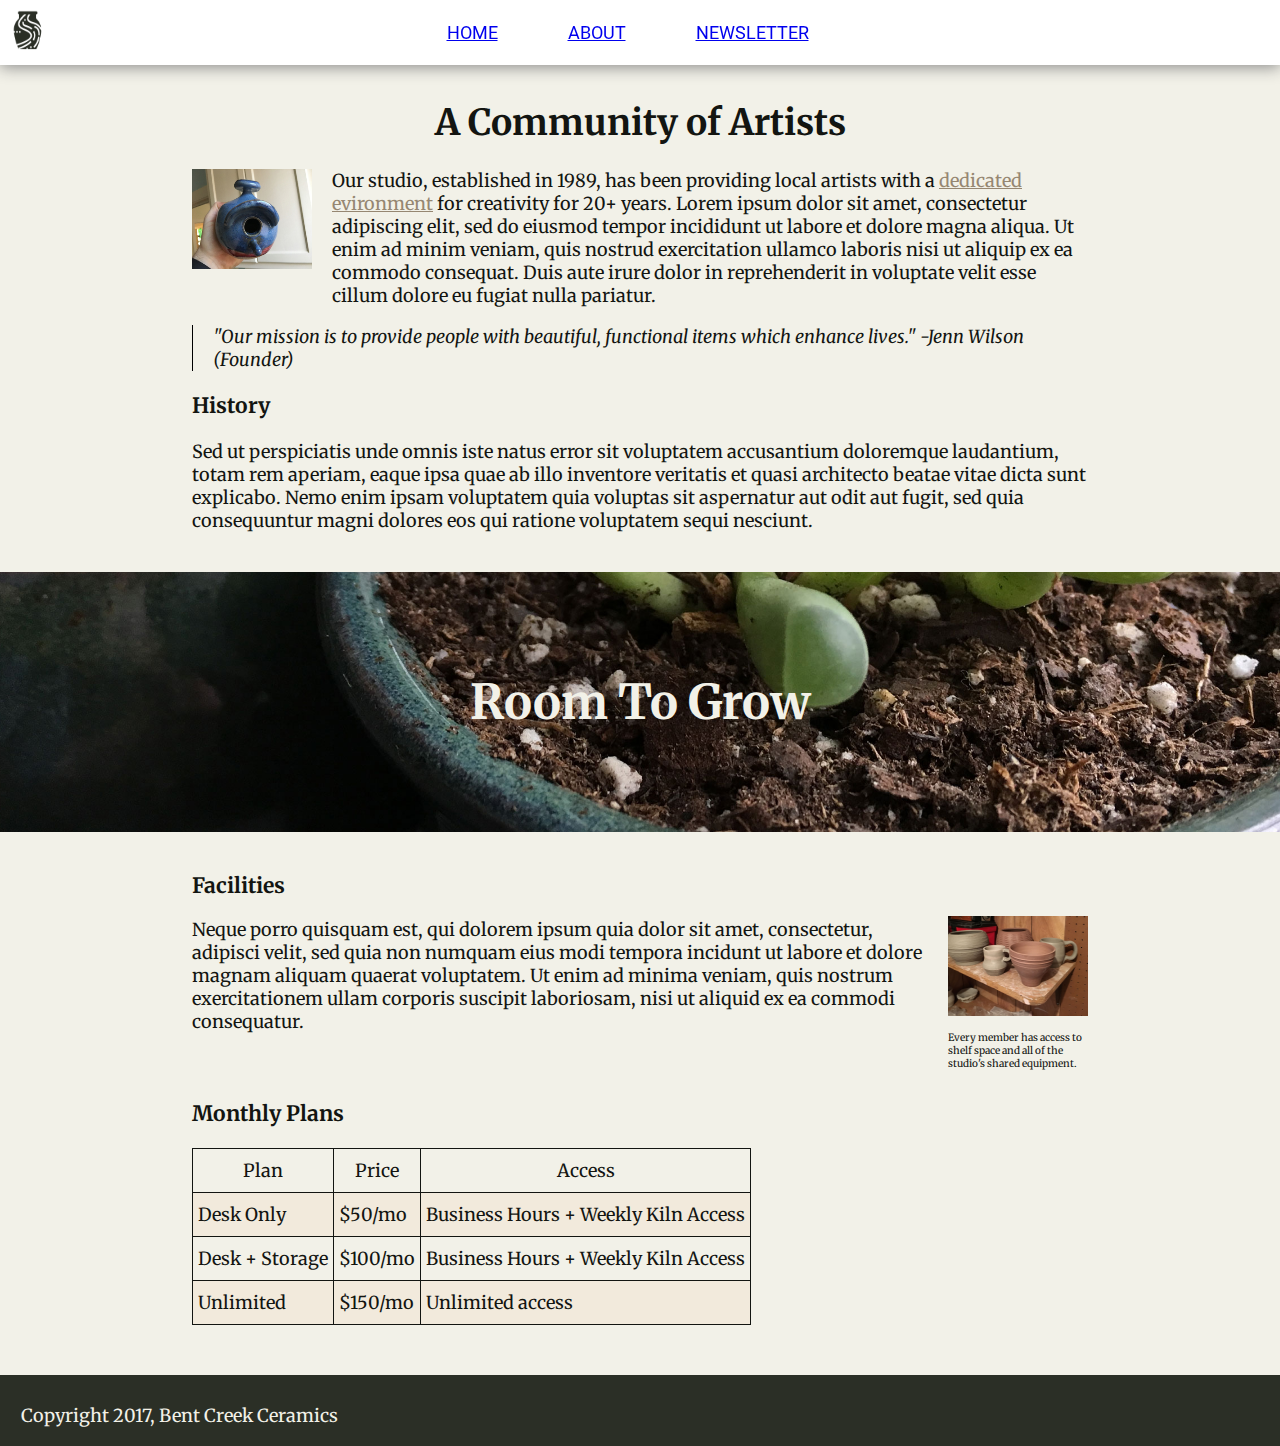
==== commit 9465ca29: "fixed text boxes on home page. All pages finished." ====
--- a/about.html
+++ b/about.html
@@ -83,6 +83,7 @@
       </tr>
     </table>
   </section>
+  
 
   <footer>
     <p>Copyright 2017, Bent Creek Ceramics </p>
--- a/styles.css
+++ b/styles.css
@@ -5,8 +5,8 @@
 margin: 0 auto;
 text-align: center;
 color: #131511;
-/*min-width: 600px;*/
-  /*margin: 0 500px 0 500px;*/
+min-width: 1000px;
+
 }
 
 footer {
@@ -25,20 +25,18 @@
     padding-top: 10px;
     padding-bottom: 10px;
     display: flex;
-    /*flex-basis: 100%;*/
     flex-direction: row;
     position: fixed;
     top: 0;
     right: 0;
     left: 0;
+    box-shadow: 0px 2px 15px #888888;
   }
 
   #logo {
     height: 40px;
     width: 35px;
     padding-left: 10px;
-
-
   }
 
 #navigation{
@@ -48,41 +46,40 @@
   display:flex;
   align-items: center;
   margin: auto;
-
-
 }
 
 nav a {
   padding-right: 70px;
 }
 
-  a:hover {
+a:hover {
     color: #CD5D67;
-  }
-
-  a:active {
+}
+
+a:active {
     color: #968772;
-
-  }
-
-  header {
+}
+
+header {
     margin-bottom: 100px;
-  }
+
+}
 
 /*________________INDEX PAGE____________*/
 
 .title{
   text-align: center;
-  font-size: 36px;
+  font-size: 24px;
   margin-bottom: 0;
-
 }
 
 .title h1 {
     margin-bottom: 0;
 }
+
 .title h3 {
     margin-top: 0;
+    margin-bottom: 50px;
 }
 
 .images {
@@ -90,9 +87,6 @@
   margin: 0 150px;
   height: 600px;
   margin-bottom: 50px;
-
-
-
 }
 
 #row1 {
@@ -104,7 +98,6 @@
   margin-left: 15px;
   margin-right:15px;
   margin-bottom: 20px;
-
 }
 
 #row2 {
@@ -115,7 +108,6 @@
   height: 40%;
   margin-right:15px;
   margin-bottom: 20px;
-
 }
 
 #picture1 {
@@ -125,7 +117,10 @@
   background-position: center;
   background-size: cover;
   flex-direction: column;
-
+}
+
+#picture1 p {
+  width: 184px;
 }
 
 #picture2 {
@@ -134,13 +129,11 @@
   margin-right: 20px;
   background-position: center;
   background-size: cover;
-
-}
-
-
-/*#picture2 p {
-  width: 50px;
-}*/
+}
+
+#picture2 p {
+  width: 40px;
+}
 
 #picture3 {
   background-image: url("./images/optimized/product-3.jpg");
@@ -150,9 +143,10 @@
   background-size: cover;
 }
 
-/*#picture3 p {
-  width: 100px;
-}*/
+#picture3 p {
+  width: 78px;
+}
+
 #picture4 {
   background-image: url("./images/optimized/product-4.jpg");
   flex-basis: 18%;
@@ -161,11 +155,11 @@
   background-size: cover;
 }
 
-/*#picture4 p {
-  width: 140px;
-}*/
-
-#picture5{
+#picture4 p {
+  width: 85px;
+}
+
+#picture5 {
   background-image: url("./images/optimized/product-5.jpg");
   flex-basis: 18%;
   margin-right: 20px;
@@ -173,9 +167,10 @@
   background-size: cover;
 }
 
-/*#picture5 p {
-  width: 250px;
-}*/
+#picture5 p {
+  width: 176px;
+}
+
 #picture6 {
   background-image: url("./images/optimized/product-6.jpg");
   flex-basis: 37%;
@@ -183,19 +178,21 @@
   background-position: center;
   background-size: cover;
 }
-/*#picture6 p {
-  width: 230px;
-}*/
+
+#picture6 p {
+  width: 147px;
+}
+
 #picture7 {
   background-image: url("./images/optimized/product-7.jpg");
   flex-basis: 18%;
   background-position: center;
   background-size: cover;
 }
-/*#picture7 p {
-  width: 245px;
-}*/
-
+
+#picture7 p {
+  width: 181px;
+}
 
 .images p {
   border: 1px solid #2B2F26;
@@ -204,7 +201,7 @@
   font-size: 18px;
   padding: 8px;
   position: relative;
-  top: 100px;
+  top: 170px;
   text-align: left;
 }
   /*box-sizing: content-box;
@@ -212,7 +209,7 @@
 
 .images #row1 p {
   position: relative;
-  top: 470px;
+  top: 290px;
 }
 
 
@@ -220,8 +217,6 @@
 /* ________NEWSLETTER PAGE_______ */
 
 #Newsletter-background {
-
-
   background-image: url("./images/optimized/background-2.jpg");
   background-repeat: no-repeat;
   background-size: 100%;
@@ -229,7 +224,6 @@
   min-height: 100vh;
   display:flex;
   align-items: center;
-
 }
 
 form {
@@ -240,24 +234,22 @@
   flex-direction: column;
   align-content: center;
   margin: auto;
-
 }
 
 form h2 {
   margin-top: 0;
 }
 
-  input {
-    border: none;
-    border-bottom: 2px solid #968772;
-    margin-bottom:10px;
-    height:20px;
-    font-family: 'Roboto', sans-serif;
-    font-size: 24px;
-    color: #968772;
-    margin-bottom: 20px;
-    outline:none;
-
+input {
+  border: none;
+  border-bottom: 2px solid #968772;
+  margin-bottom:10px;
+  height:20px;
+  font-family: 'Roboto', sans-serif;
+  font-size: 24px;
+  color: #968772;
+  margin-bottom: 20px;
+  outline:none;
   }
 
 label {
@@ -266,7 +258,6 @@
   font-size: 24px;
   text-align: left;
   padding-top: 20px;
-
 }
 
 button {
@@ -282,7 +273,6 @@
   width: 100px;
   align-self: center;
   outline:none;
-
   }
 
 button:hover {
@@ -293,6 +283,8 @@
 form > h2 {
   margin-bottom: 25px;
 }
+
+
 
 /* ________ABOUT PAGE_____________*/
 
@@ -300,13 +292,11 @@
   text-align: left;
   width: 100%;
   font-size: 18px;
-
 }
 
 #about_page > section {
   width: 70%;
   margin: auto;
-
 }
 
 p a {
@@ -348,7 +338,6 @@
   font-style: italic;
 }
 
-
 #facilities_pic {
   width: 140px;
   height: 100px;
@@ -361,8 +350,8 @@
   flex-direction: row;
   position: relative;
   top: -20px;
-
-}
+}
+
 #facilities h3{
   margin-bottom: 0;
 }
@@ -376,20 +365,23 @@
   margin-top: 0;
 }
 
-table, tr, td, th{
+table, tr, td, th {
   border:1px solid #131511;
   border-collapse: collapse;
   box-sizing: content-box;
 }
 
-table{
+table {
   margin-bottom: 50px;
   }
+
 tr:nth-child(even) {
-  background: #F2EADC}
+  background: #F2EADC
+}
 
 tr:nth-child(odd) {
-  background: #F2F1E8}
+  background: #F2F1E8
+}
 
 th{
   text-align: center;
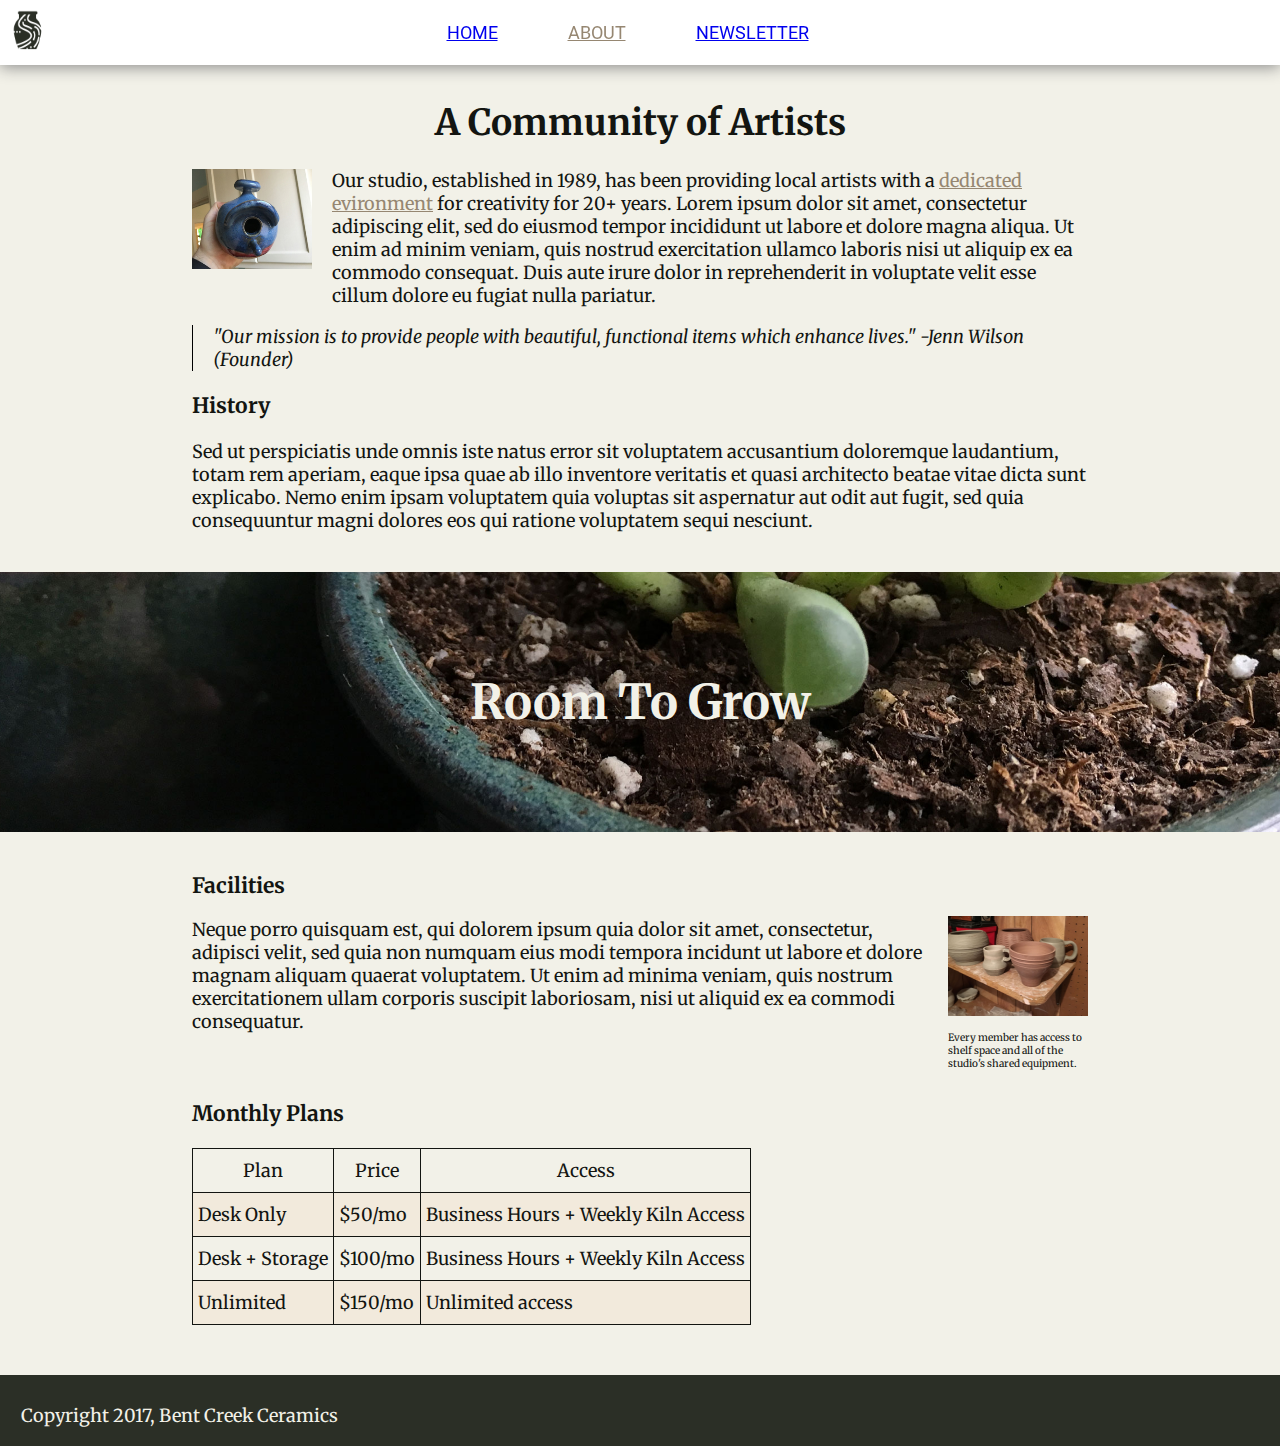
==== commit 1d058b51: "fixed margin and padding on home page" ====
--- a/about.html
+++ b/about.html
@@ -15,15 +15,15 @@
   <header>
     <nav>
 
-    <div id="image-logo">
-      <img src="./images/optimized/bent-creek-logo.png" alt="logo" id="logo">
-    </div>
+      <div id="image-logo">
+        <img src="./images/optimized/bent-creek-logo.png" alt="logo" id="logo">
+      </div>
 
-    <div id ="navigation">
-      <a href="index.html">Home</a>
-      <a href="about.html">About</a>
-      <a href="newsletter.html">Newsletter</a>
-    </div>
+      <div id="navigation">
+        <a href="index.html">Home</a>
+        <a href="about.html" class="current">About</a>
+        <a href="newsletter.html">Newsletter</a>
+      </div>
 
     </nav>
   </header>
@@ -31,30 +31,32 @@
   <h1> A Community of Artists </h1>
   <section>
     <img src="./images/optimized/birdhouse.jpg" alt="Blue birdhouse" id="birdhouse">
-    <p>Our studio, established in 1989, has been providing local artists with a <a href="#facilities"> dedicated evironment</a> for creativity for 20+ years. Lorem ipsum dolor sit amet, consectetur adipiscing elit, sed do eiusmod tempor incididunt ut labore et dolore magna aliqua. Ut enim ad minim veniam, quis nostrud exercitation ullamco laboris nisi ut aliquip ex ea commodo consequat. Duis aute irure dolor in reprehenderit in voluptate velit esse cillum dolore eu fugiat nulla pariatur.
+    <p>Our studio, established in 1989, has been providing local artists with a <a href="#facilities"> dedicated evironment</a> for creativity for 20+ years. Lorem ipsum dolor sit amet, consectetur adipiscing elit, sed do eiusmod tempor incididunt ut labore
+      et dolore magna aliqua. Ut enim ad minim veniam, quis nostrud exercitation ullamco laboris nisi ut aliquip ex ea commodo consequat. Duis aute irure dolor in reprehenderit in voluptate velit esse cillum dolore eu fugiat nulla pariatur.
     </p>
-    <p id="quote">"Our mission is to provide people with beautiful, functional items which enhance lives."
--Jenn Wilson (Founder)</p>
+    <p id="quote">"Our mission is to provide people with beautiful, functional items which enhance lives." -Jenn Wilson (Founder)</p>
   </section>
 
   <section id="history">
     <h3> History</h3>
-    <p>Sed ut perspiciatis unde omnis iste natus error sit voluptatem accusantium doloremque laudantium, totam rem aperiam, eaque ipsa quae ab illo inventore veritatis et quasi architecto beatae vitae dicta sunt explicabo. Nemo enim ipsam voluptatem quia voluptas sit aspernatur aut odit aut fugit, sed quia consequuntur magni dolores eos qui ratione voluptatem sequi nesciunt. </p>
+    <p>Sed ut perspiciatis unde omnis iste natus error sit voluptatem accusantium doloremque laudantium, totam rem aperiam, eaque ipsa quae ab illo inventore veritatis et quasi architecto beatae vitae dicta sunt explicabo. Nemo enim ipsam voluptatem quia
+      voluptas sit aspernatur aut odit aut fugit, sed quia consequuntur magni dolores eos qui ratione voluptatem sequi nesciunt. </p>
   </section>
 
   <h2> Room To Grow </h2>
 
   <section>
     <h3> Facilities</h3>
-    <div id= "facilities">
-    <p>Neque porro quisquam est, qui dolorem ipsum quia dolor sit amet, consectetur, adipisci velit, sed quia non numquam eius modi tempora incidunt ut labore et dolore magnam aliquam quaerat voluptatem. Ut enim ad minima veniam, quis nostrum exercitationem ullam corporis suscipit laboriosam, nisi ut aliquid ex ea commodi consequatur. </p>
+    <div id="facilities">
+      <p>Neque porro quisquam est, qui dolorem ipsum quia dolor sit amet, consectetur, adipisci velit, sed quia non numquam eius modi tempora incidunt ut labore et dolore magnam aliquam quaerat voluptatem. Ut enim ad minima veniam, quis nostrum exercitationem
+        ullam corporis suscipit laboriosam, nisi ut aliquid ex ea commodi consequatur. </p>
 
-    <div id= "facilities_image">
-    <img src="./images/optimized/background-1.jpg" alt="ceramic pottery" id="facilities_pic">
+      <div id="facilities_image">
+        <img src="./images/optimized/background-1.jpg" alt="ceramic pottery" id="facilities_pic">
 
 
-    <p id="sub-text">Every member has access to shelf space and all of the studio's shared equipment.</p>
-    </div>
+        <p id="sub-text">Every member has access to shelf space and all of the studio's shared equipment.</p>
+      </div>
 
   </section>
 
@@ -83,7 +85,7 @@
       </tr>
     </table>
   </section>
-  
+
 
   <footer>
     <p>Copyright 2017, Bent Creek Ceramics </p>
--- a/styles.css
+++ b/styles.css
@@ -1,12 +1,12 @@
 /*______MAIN BODY ALL__________*/
+
 Body {
-font-family: 'Merriweather', serif;
-background-color: #F2F1E8;
-margin: 0 auto;
-text-align: center;
-color: #131511;
-min-width: 1000px;
-
+  font-family: 'Merriweather', serif;
+  background-color: #F2F1E8;
+  margin: 0 auto;
+  text-align: center;
+  color: #131511;
+  min-width: 1000px;
 }
 
 footer {
@@ -19,31 +19,34 @@
   flex-basis: 100%;
   margin-bottom: 0;
 }
+
+
 /*______NAVIGATION__________*/
+
 nav {
-    background-color: #FFFFFF;
-    padding-top: 10px;
-    padding-bottom: 10px;
-    display: flex;
-    flex-direction: row;
-    position: fixed;
-    top: 0;
-    right: 0;
-    left: 0;
-    box-shadow: 0px 2px 15px #888888;
-  }
-
-  #logo {
-    height: 40px;
-    width: 35px;
-    padding-left: 10px;
-  }
-
-#navigation{
+  background-color: #FFFFFF;
+  padding-top: 10px;
+  padding-bottom: 10px;
+  display: flex;
+  flex-direction: row;
+  position: fixed;
+  top: 0;
+  right: 0;
+  left: 0;
+  box-shadow: 0px 2px 15px #888888;
+}
+
+#logo {
+  height: 40px;
+  width: 35px;
+  padding-left: 10px;
+}
+
+#navigation {
   font-family: 'Roboto', sans-serif;
   text-transform: uppercase;
   color: #2B2F26;
-  display:flex;
+  display: flex;
   align-items: center;
   margin: auto;
 }
@@ -53,37 +56,36 @@
 }
 
 a:hover {
-    color: #CD5D67;
-}
-
-a:active {
-    color: #968772;
+  color: #CD5D67;
+}
+
+.current {
+  color: #968772;
 }
 
 header {
-    margin-bottom: 100px;
-
-}
+  margin-bottom: 100px;
+}
+
 
 /*________________INDEX PAGE____________*/
 
-.title{
+.title {
   text-align: center;
   font-size: 24px;
   margin-bottom: 0;
 }
 
 .title h1 {
-    margin-bottom: 0;
+  margin-bottom: 0;
 }
 
 .title h3 {
-    margin-top: 0;
-    margin-bottom: 50px;
+  margin-top: 0;
+  margin-bottom: 50px;
 }
 
 .images {
-
   margin: 0 150px;
   height: 600px;
   margin-bottom: 50px;
@@ -92,28 +94,28 @@
 #row1 {
   display: flex;
   flex-basis: 100%;
-  flex-direction:row;
+  flex-direction: row;
   justify-content: center;
   height: 60%;
-  margin-left: 15px;
-  margin-right:15px;
+  /*margin-left: 15px;*/
+  /*margin-right: 15px;*/
   margin-bottom: 20px;
 }
 
 #row2 {
   display: flex;
   flex-basis: 100%;
-  flex-direction:row;
+  flex-direction: row;
   justify-content: center;
   height: 40%;
-  margin-right:15px;
+  /*margin-right: 15px;*/
   margin-bottom: 20px;
 }
 
 #picture1 {
   background-image: url("./images/optimized/product-1.jpg");
-  flex-basis: 57%;
-  margin-right: 20px;
+  flex-basis: 58%;
+  margin-right: 2%;
   background-position: center;
   background-size: cover;
   flex-direction: column;
@@ -125,8 +127,8 @@
 
 #picture2 {
   background-image: url("./images/optimized/product-2.jpg");
-  flex-basis: 18%;
-  margin-right: 20px;
+  flex-basis: 19%;
+  margin-right: 2%;
   background-position: center;
   background-size: cover;
 }
@@ -137,8 +139,8 @@
 
 #picture3 {
   background-image: url("./images/optimized/product-3.jpg");
-  flex-basis: 18%;
-  margin-right: 20px;
+  flex-basis: 19%;
+  /*margin-right: 1.5%;*/
   background-position: center;
   background-size: cover;
 }
@@ -149,8 +151,8 @@
 
 #picture4 {
   background-image: url("./images/optimized/product-4.jpg");
-  flex-basis: 18%;
-  margin-right: 20px;
+  flex-basis: 18.5%;
+  margin-right: 2%;
   background-position: center;
   background-size: cover;
 }
@@ -161,8 +163,8 @@
 
 #picture5 {
   background-image: url("./images/optimized/product-5.jpg");
-  flex-basis: 18%;
-  margin-right: 20px;
+  flex-basis: 18.5%;
+  margin-right: 2%;
   background-position: center;
   background-size: cover;
 }
@@ -173,8 +175,8 @@
 
 #picture6 {
   background-image: url("./images/optimized/product-6.jpg");
-  flex-basis: 37%;
-  margin-right: 20px;
+  flex-basis: 41%;
+  margin-right: 1%;
   background-position: center;
   background-size: cover;
 }
@@ -185,13 +187,15 @@
 
 #picture7 {
   background-image: url("./images/optimized/product-7.jpg");
-  flex-basis: 18%;
-  background-position: center;
-  background-size: cover;
+  flex-basis: 17.5%;
+  background-position: center;
+  background-size: cover;
+  margin-left: 1%;
 }
 
 #picture7 p {
   width: 181px;
+
 }
 
 .images p {
@@ -203,15 +207,17 @@
   position: relative;
   top: 170px;
   text-align: left;
-}
-  /*box-sizing: content-box;
+
+}
+
+
+/*box-sizing: content-box;
   text-align: center;*/
 
 .images #row1 p {
   position: relative;
   top: 290px;
 }
-
 
 
 /* ________NEWSLETTER PAGE_______ */
@@ -222,12 +228,12 @@
   background-size: 100%;
   width: 100%;
   min-height: 100vh;
-  display:flex;
+  display: flex;
   align-items: center;
 }
 
 form {
-  background-color:white;
+  background-color: white;
   padding: 50px 50px;
   width: 45%;
   display: flex;
@@ -243,14 +249,14 @@
 input {
   border: none;
   border-bottom: 2px solid #968772;
-  margin-bottom:10px;
-  height:20px;
+  margin-bottom: 10px;
+  height: 20px;
   font-family: 'Roboto', sans-serif;
   font-size: 24px;
   color: #968772;
   margin-bottom: 20px;
-  outline:none;
-  }
+  outline: none;
+}
 
 label {
   font-family: 'Roboto', sans-serif;
@@ -263,8 +269,8 @@
 button {
   font-family: 'Roboto', sans-serif;
   border: 1px solid #968772;
-  background-color:#968772;
-  color:#F2F1E8;
+  background-color: #968772;
+  color: #F2F1E8;
   padding: 12px 24px;
   margin-top: 10px;
   font-size: 18px;
@@ -272,18 +278,17 @@
   display: inline-block;
   width: 100px;
   align-self: center;
-  outline:none;
-  }
+  outline: none;
+}
 
 button:hover {
   background-color: #967343;
   color: #FFFFFF;
 }
 
-form > h2 {
+form>h2 {
   margin-bottom: 25px;
 }
-
 
 
 /* ________ABOUT PAGE_____________*/
@@ -294,27 +299,27 @@
   font-size: 18px;
 }
 
-#about_page > section {
+#about_page>section {
   width: 70%;
   margin: auto;
 }
 
 p a {
-  color:#968772;
+  color: #968772;
 }
 
 p a:hover {
   color: #967343;
 }
 
-#about_page > h1, h2 {
+#about_page>h1, h2 {
   text-align: center;
 }
 
-#about_page > h2 {
+#about_page>h2 {
   background-color: #32411A;
   background-image: url("./images/optimized/background-3.jpg");
-  height:100%;
+  height: 100%;
   background-attachment: fixed;
   background-position: center;
   background-repeat: no-repeat;
@@ -352,7 +357,7 @@
   top: -20px;
 }
 
-#facilities h3{
+#facilities h3 {
   margin-bottom: 0;
 }
 
@@ -366,14 +371,14 @@
 }
 
 table, tr, td, th {
-  border:1px solid #131511;
+  border: 1px solid #131511;
   border-collapse: collapse;
   box-sizing: content-box;
 }
 
 table {
   margin-bottom: 50px;
-  }
+}
 
 tr:nth-child(even) {
   background: #F2EADC
@@ -383,7 +388,7 @@
   background: #F2F1E8
 }
 
-th{
+th {
   text-align: center;
   font-weight: normal;
 }
@@ -391,7 +396,6 @@
 th, tr, td {
   padding: 10px 5px;
 }
-
 
 
 /*
